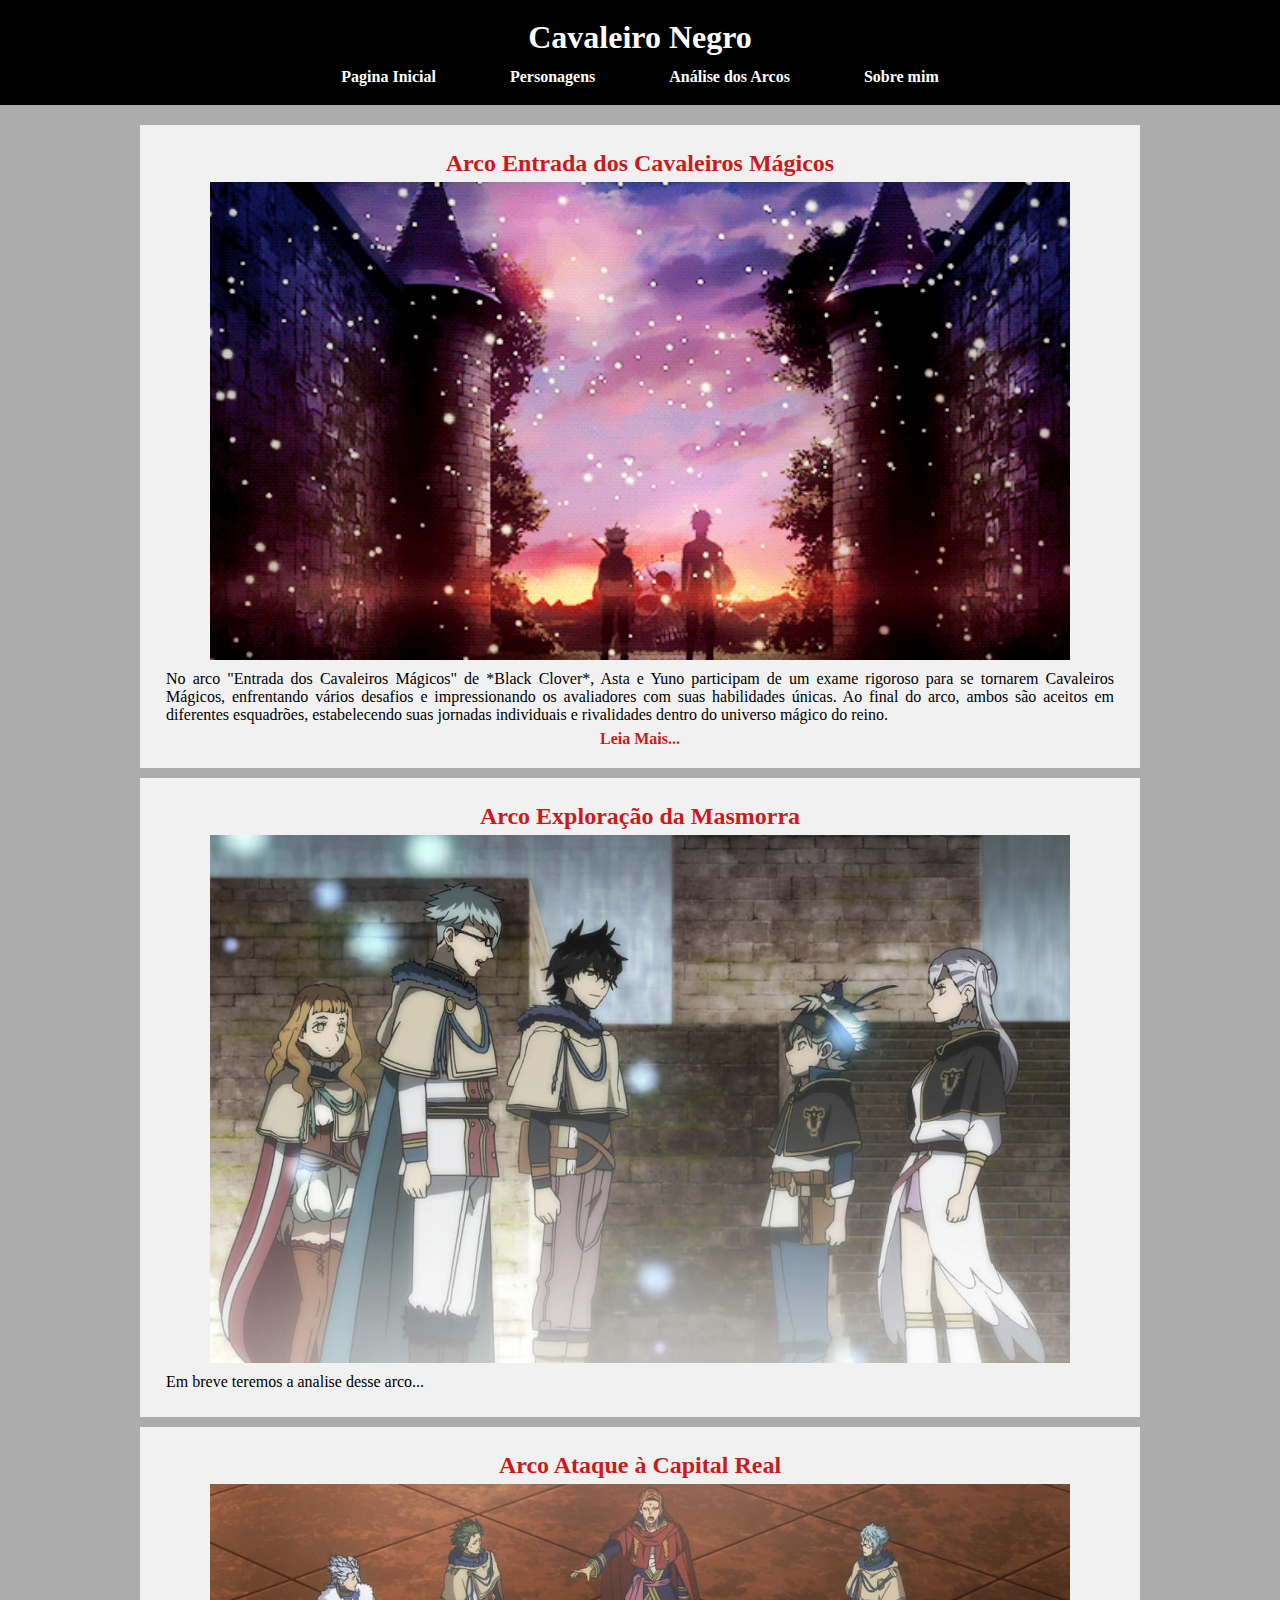
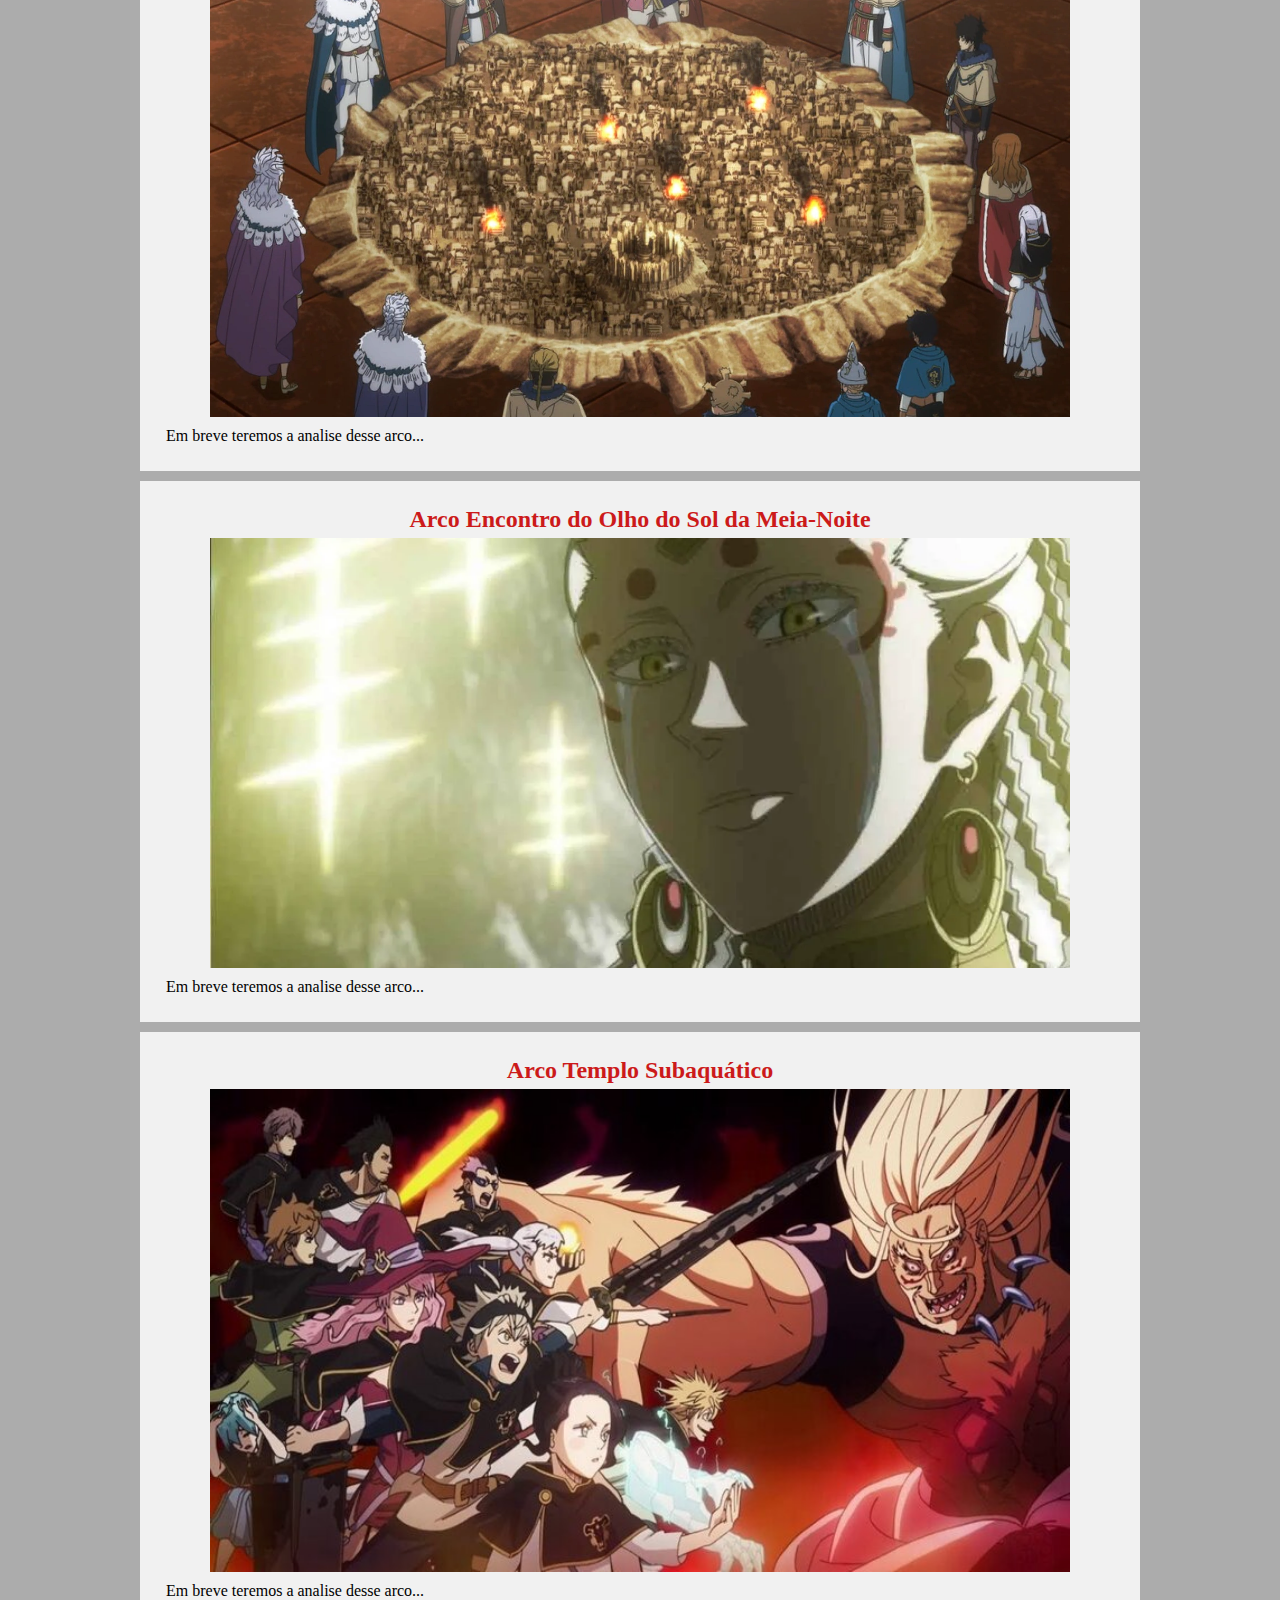
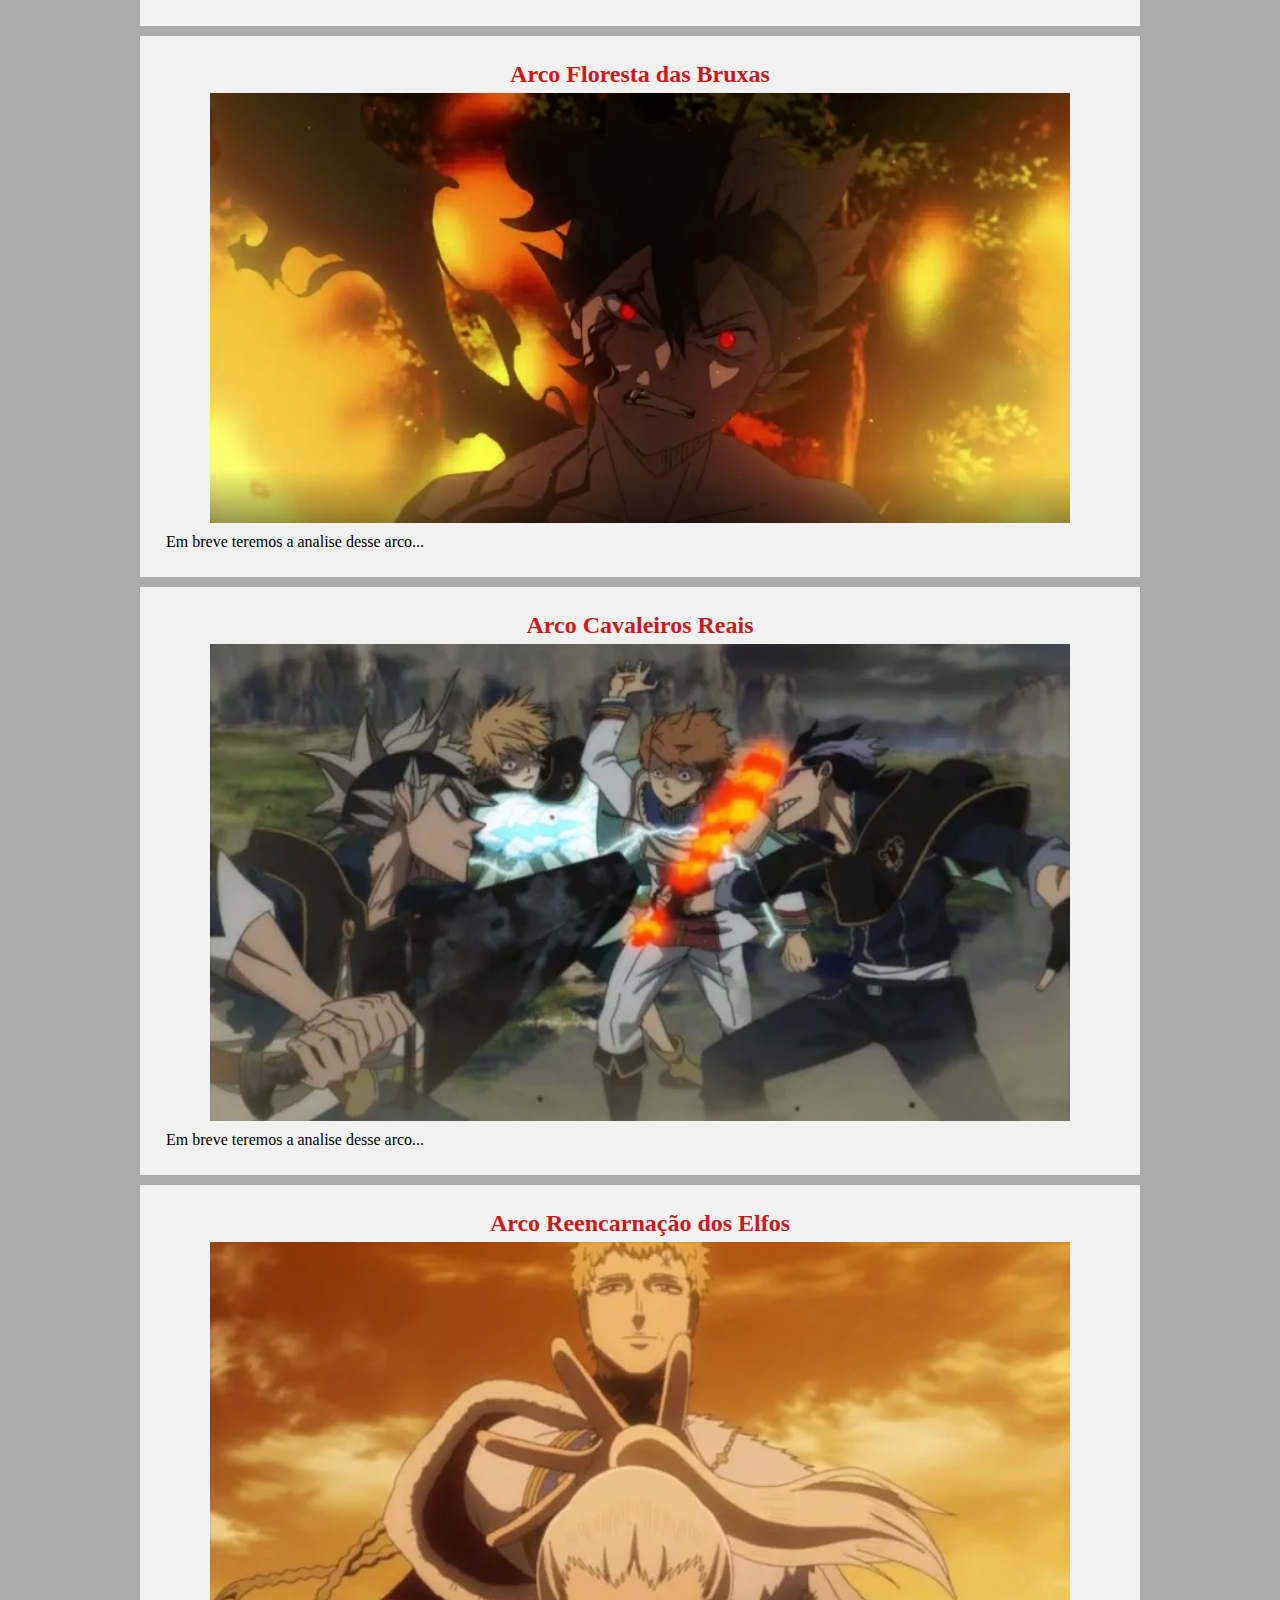
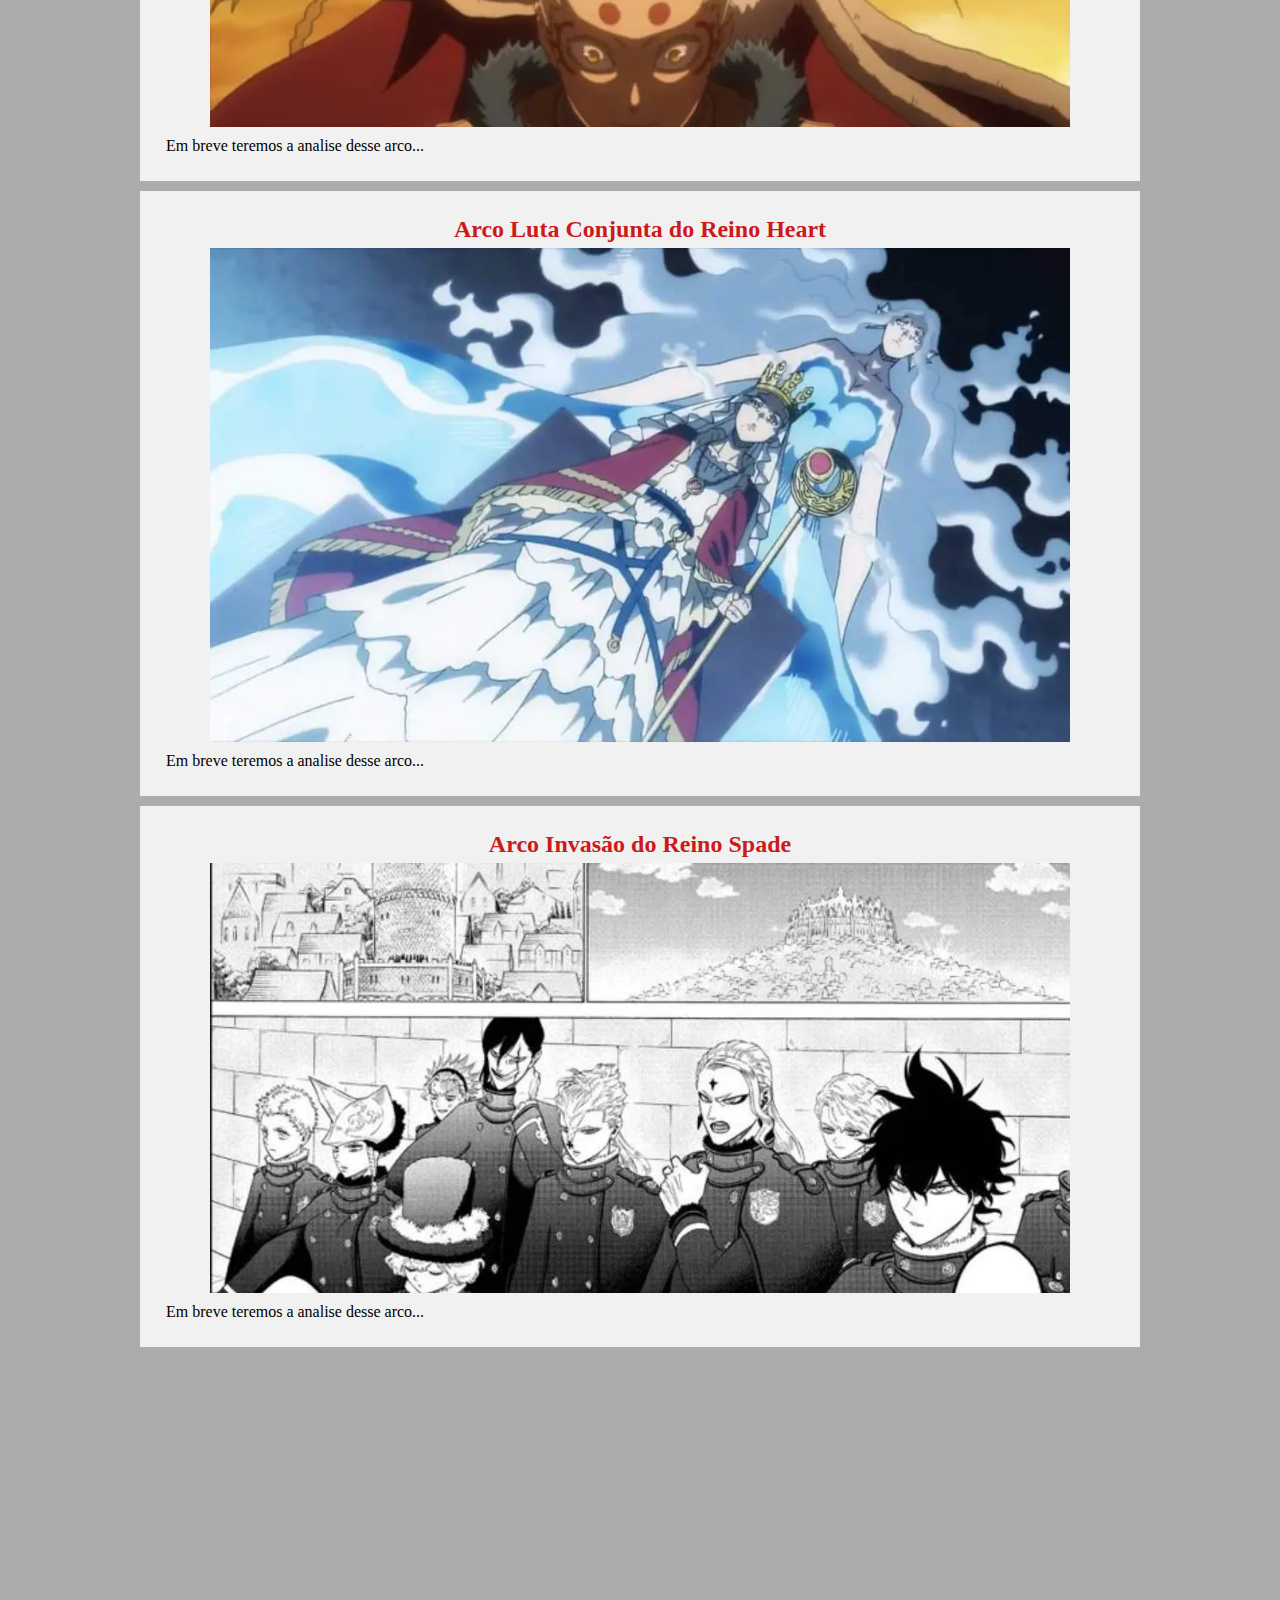
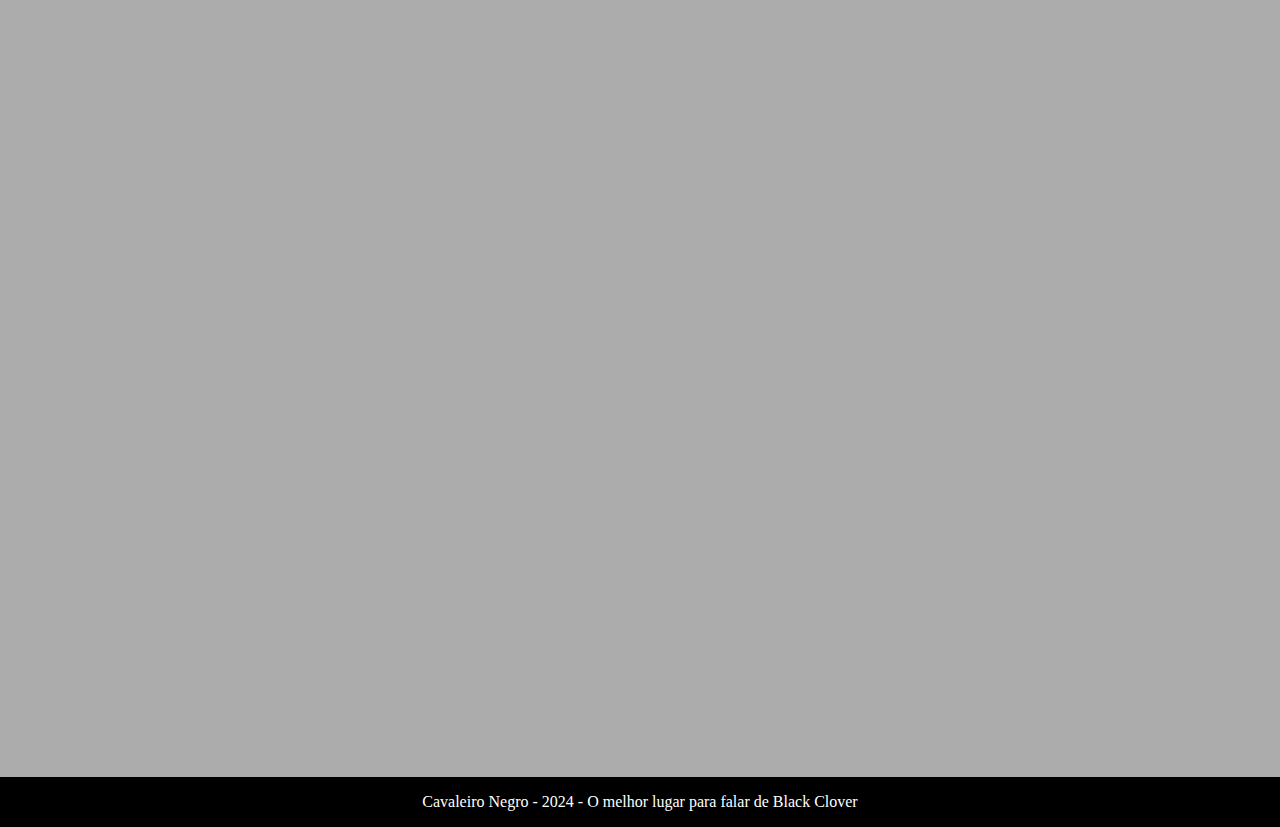
==== analises/analises.html @ 2654dd35 "arquivos" ====
<!DOCTYPE html>
<html lang="pt-br">
<head>
    <meta charset="UTF-8">
    <meta name="viewport" content="width=device-width, initial-scale=1.0">
    <title>Análise dos Arcos</title>
    <link rel="stylesheet" href="../analises/analises.css">
</head>
<body>
    <div class="header">
        <div class="logo">
            <h1><span class="branco">Cavaleiro Negro</span></h1>
        </div>
        <div class="menu">
            <a href="../pagina_inicial.html">Pagina Inicial</a>
            <a href="../personagens/personagens.html">Personagens</a>
            <a href="../analises/analises.html">Análise dos Arcos</a>
            <a href="../sobre_mim/sobre-mim.html">Sobre mim</a>
        </div>
    </div>
    <div class="conteiner">
        <div class="analises_arcos">
             <!--POSTAGENS-->
             <div class="post">
                <h2>Arco Entrada dos Cavaleiros Mágicos</h2>
                <img src="../imagens/arco 1.webp" width="860px">
                <p>No arco "Entrada dos Cavaleiros Mágicos" de *Black Clover*, Asta e Yuno participam de um exame rigoroso para se tornarem Cavaleiros Mágicos, enfrentando vários desafios e impressionando os avaliadores com suas habilidades únicas. Ao final do arco, ambos são aceitos em diferentes esquadrões, estabelecendo suas jornadas individuais e rivalidades dentro do universo mágico do reino.</p>
                <a href="../analises/arcos_analises/arco1.html">Leia Mais...</a>
            </div>
            <div class="post">
                <h2>Arco Exploração da Masmorra</h2>
                
                <img src="../imagens/arco 2.webp" width="860px">
                <p>Em breve teremos a analise desse arco...</p>
                <a href="#"></a>
            </div>
            <div class="post">
                <h2>Arco Ataque à Capital Real</h2>
               
                <img src="../imagens/Arco Ataque à Capital Real.webp" width="860px">
                <p>Em breve teremos a analise desse arco...</p>
                <a href="#"></a>
            </div>
            <div class="post">
                <h2>Arco Encontro do Olho do Sol da Meia-Noite</h2>
                
                <img src="../imagens/eye-of-the-midnight-sun-encounte.webp" width="860px">
                <p>Em breve teremos a analise desse arco...</p>
                <a href="#"></a>
            </div>
            <div class="post">
                <h2>Arco Templo Subaquático</h2>
                
                <img src="../imagens/Arco Templo Subaquático.jpg" width="860px">
                <p>Em breve teremos a analise desse arco...</p>
                <a href="#"></a>
            </div>
            <div class="post">
                <h2>Arco Floresta das Bruxas</h2>
                
                <img src="../imagens/witches-forest-arc.webp" width="860px">
                <p>Em breve teremos a analise desse arco...</p>
                <a href="#"></a>
            </div>
            <div class="post">
                <h2>Arco Cavaleiros Reais</h2>
                
                <img src="../imagens/black-clover-royal-knights-arc.webp" width="860px">
                <p>Em breve teremos a analise desse arco...</p>
                <a href="#"></a>
            </div>
            <div class="post">
                <h2>Arco Reencarnação dos Elfos</h2>
                
                <img src="../imagens/Arco Reencarnação dos Elfos usasrrrr.webp" width="860px">
                <p>Em breve teremos a analise desse arco...</p>
                <a href="#"></a>
            </div>
            <div class="post">
                <h2>Arco Luta Conjunta do Reino Heart</h2>
               
                <img src="../imagens/Arco Luta Conjunta do Reino Heart.webp" width="860px">
                <p>Em breve teremos a analise desse arco...</p>
                <a href="#"></a>
            </div>
            <div class="post">
                <h2>Arco Invasão do Reino Spade</h2>
                
                <img src="../imagens/Arco Invasão do Reino Spade.webp" width="860px">
                <p>Em breve teremos a analise desse arco...</p>
                <a href="#"></a>
            </div>
        </div>
    </div>
    <div class="footer">
        <p>Cavaleiro Negro - 2024 - O melhor lugar para falar de Black Clover</p>
    </div>
</body>
</html>
---- analises/analises.css ----
*{
    margin: 0;
    padding: 0;
}

body{
    background-color: rgb(172, 172, 172);
}

.branco{
    color: white;
}

.header{
    background-color: black;
    padding: 13px;
    text-align: center;
}

a{
    text-decoration: none;
    font-weight: bold;
    color:  rgb(204, 26, 26);
}

.menu, .logo{
    padding: 6px;
    text-align: center;
}

.menu a, .menu a:visited{
    color: white;
    text-decoration: none;
    padding: 8px 35px;
}

.menu a:hover{
    background-color: #FFD700;
    color: black;
}

.conteiner{
    width: 1000px;
    margin: 0 auto;
    padding: 20px;
    
}

.analises-arcos{
    width: 500px;
    float: left;
}

.analises-arcos, p{
    text-align: justify;
    padding: 6px;
    
}

.post{
    padding: 20px;
    margin-bottom: 10px;
    background-color: rgb(241, 241, 241);
    text-align: center;
}

h2{
    color: rgb(204, 26, 26);
    padding: 5px;
}

.data-post{
    font-size: 0.86em;
    margin-bottom: 15px;
    display: block;
}


.footer{
    clear: both;
    background-color: black;
    padding: 10px;
    margin-top: 1000px;
}

.footer p{
    color: white;
    text-align: center;
}
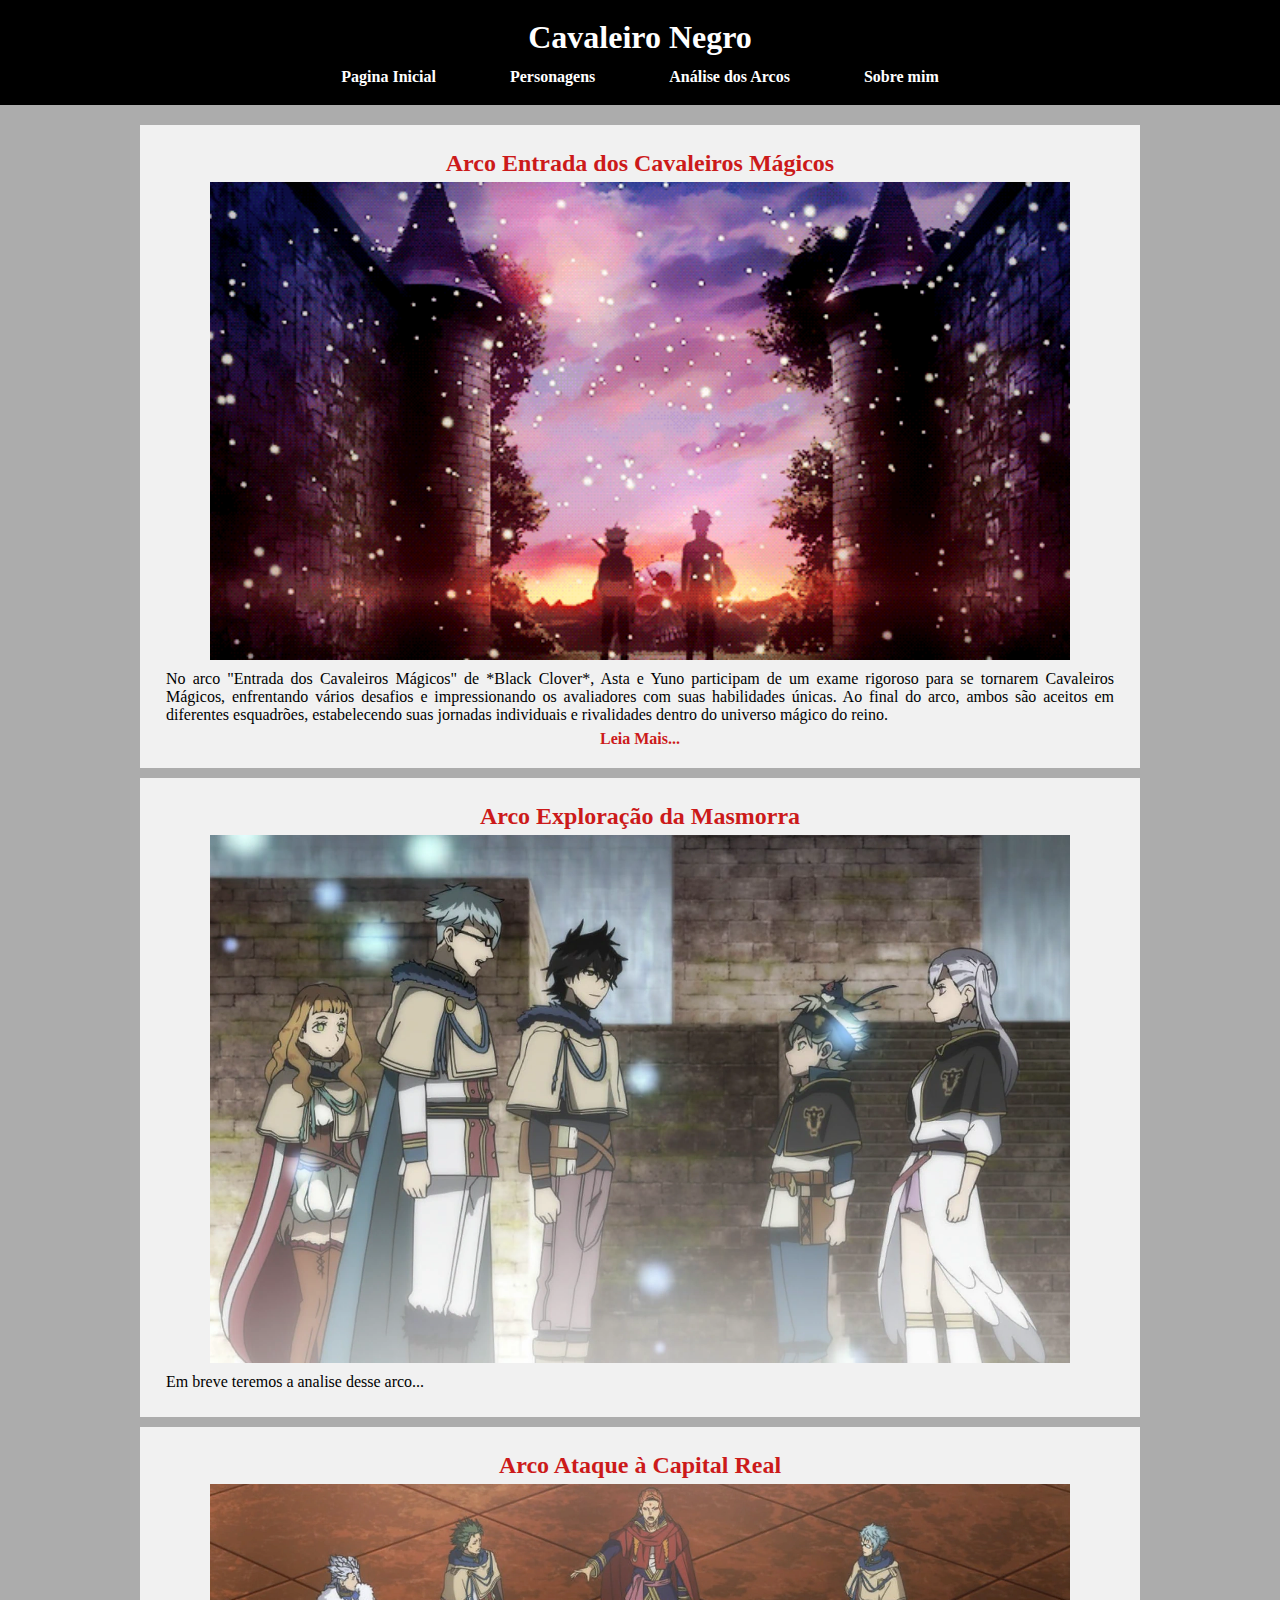
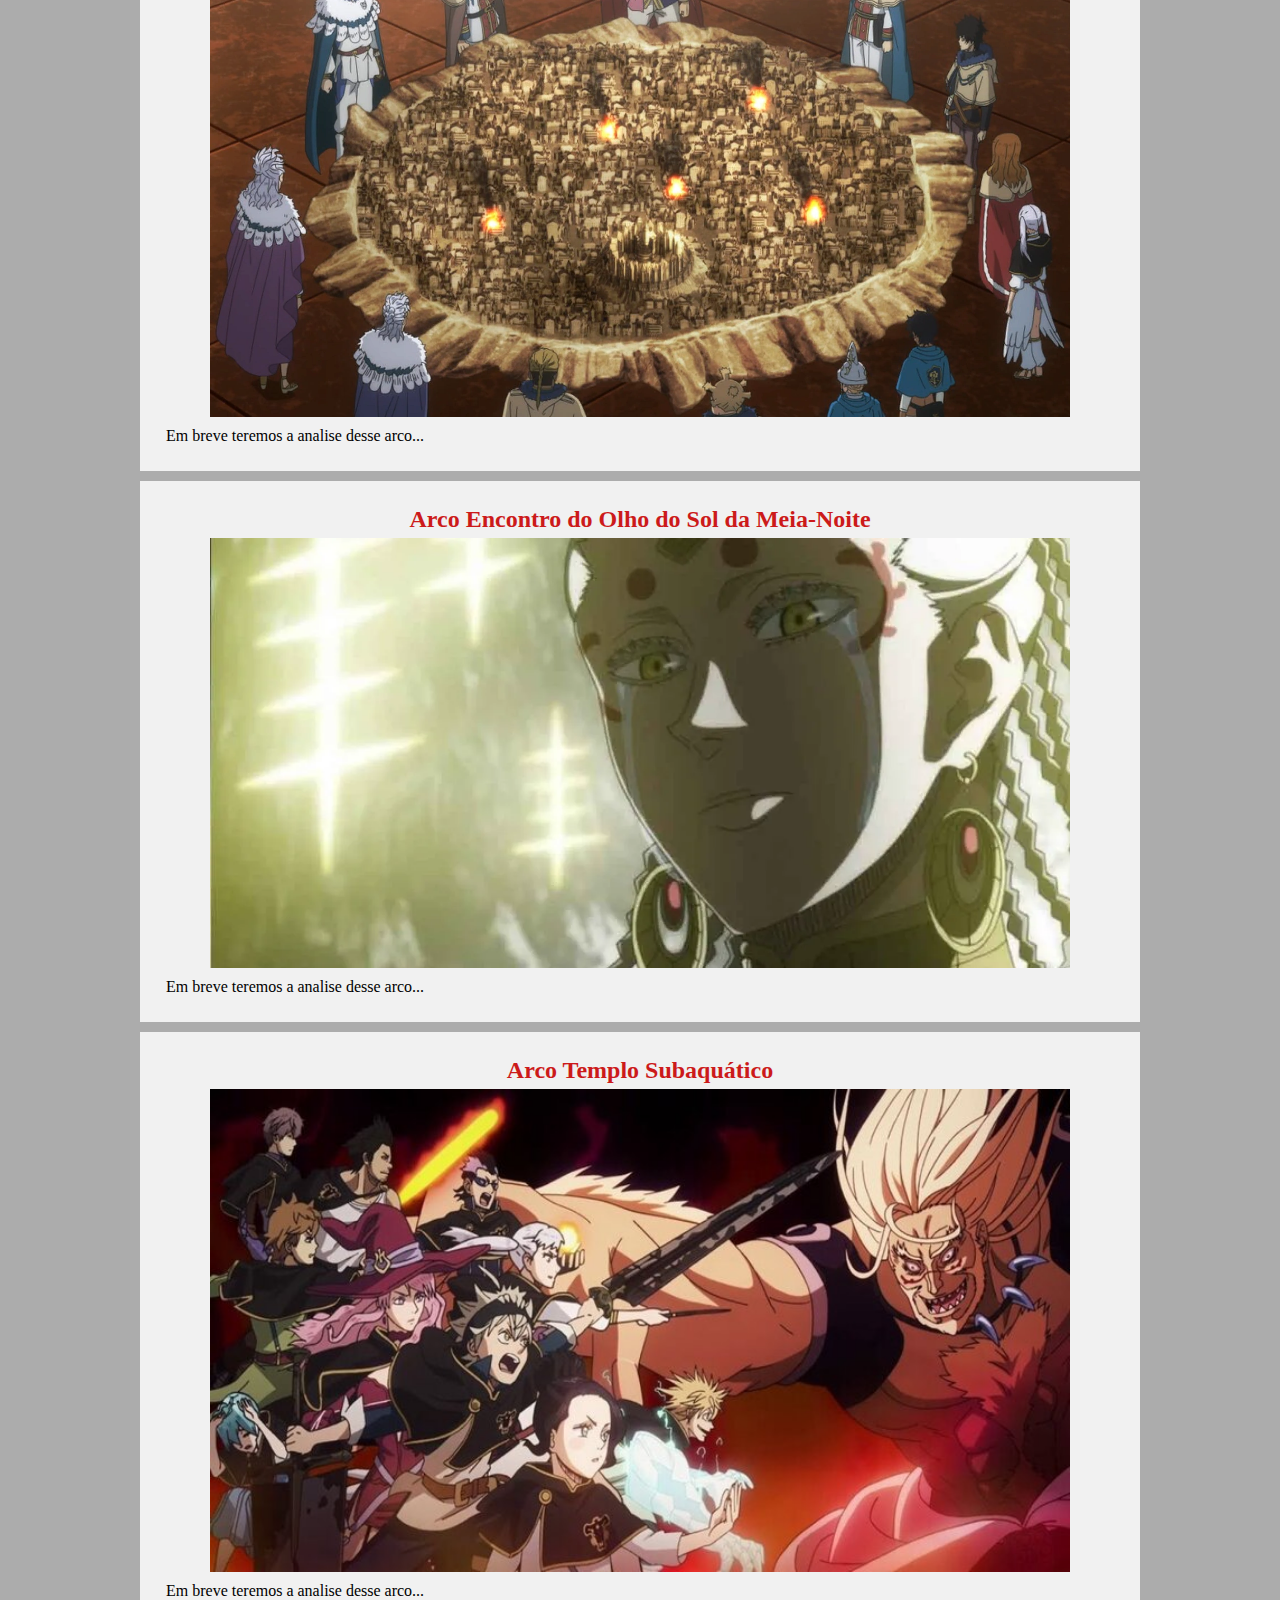
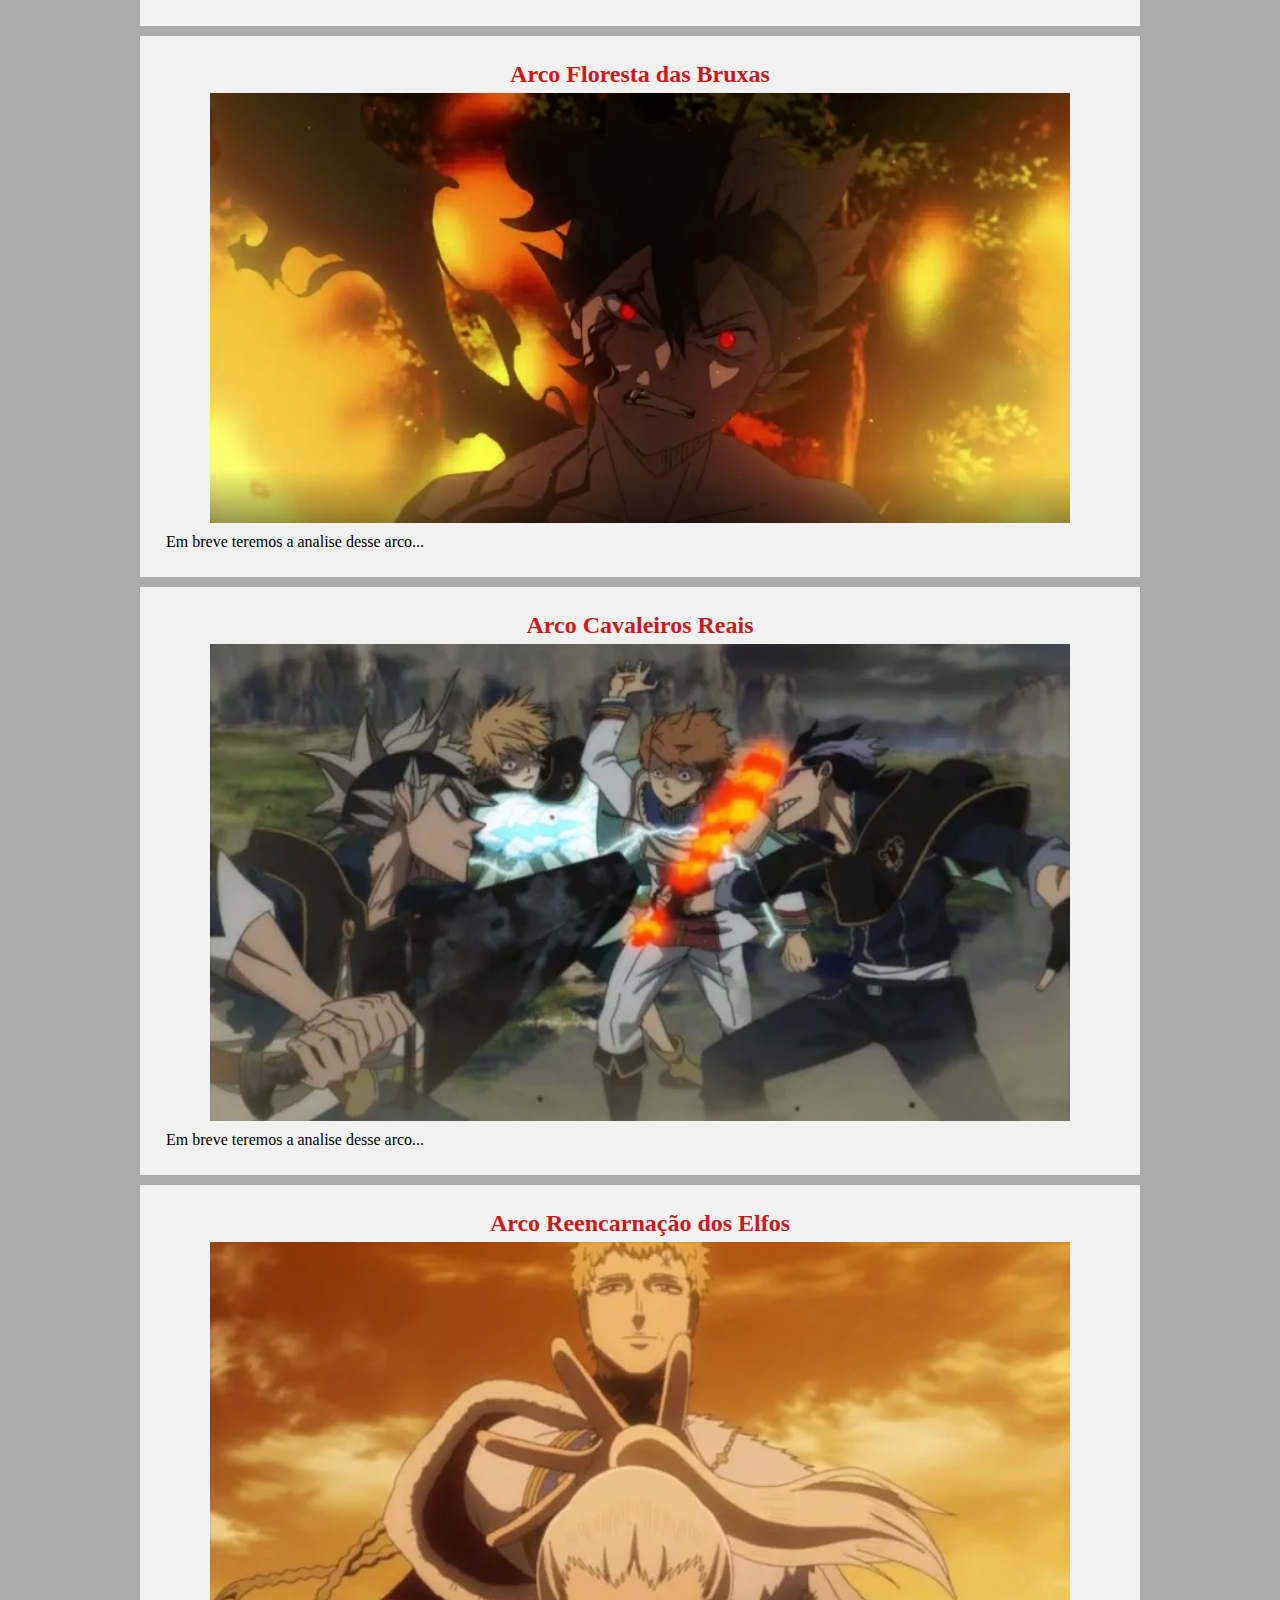
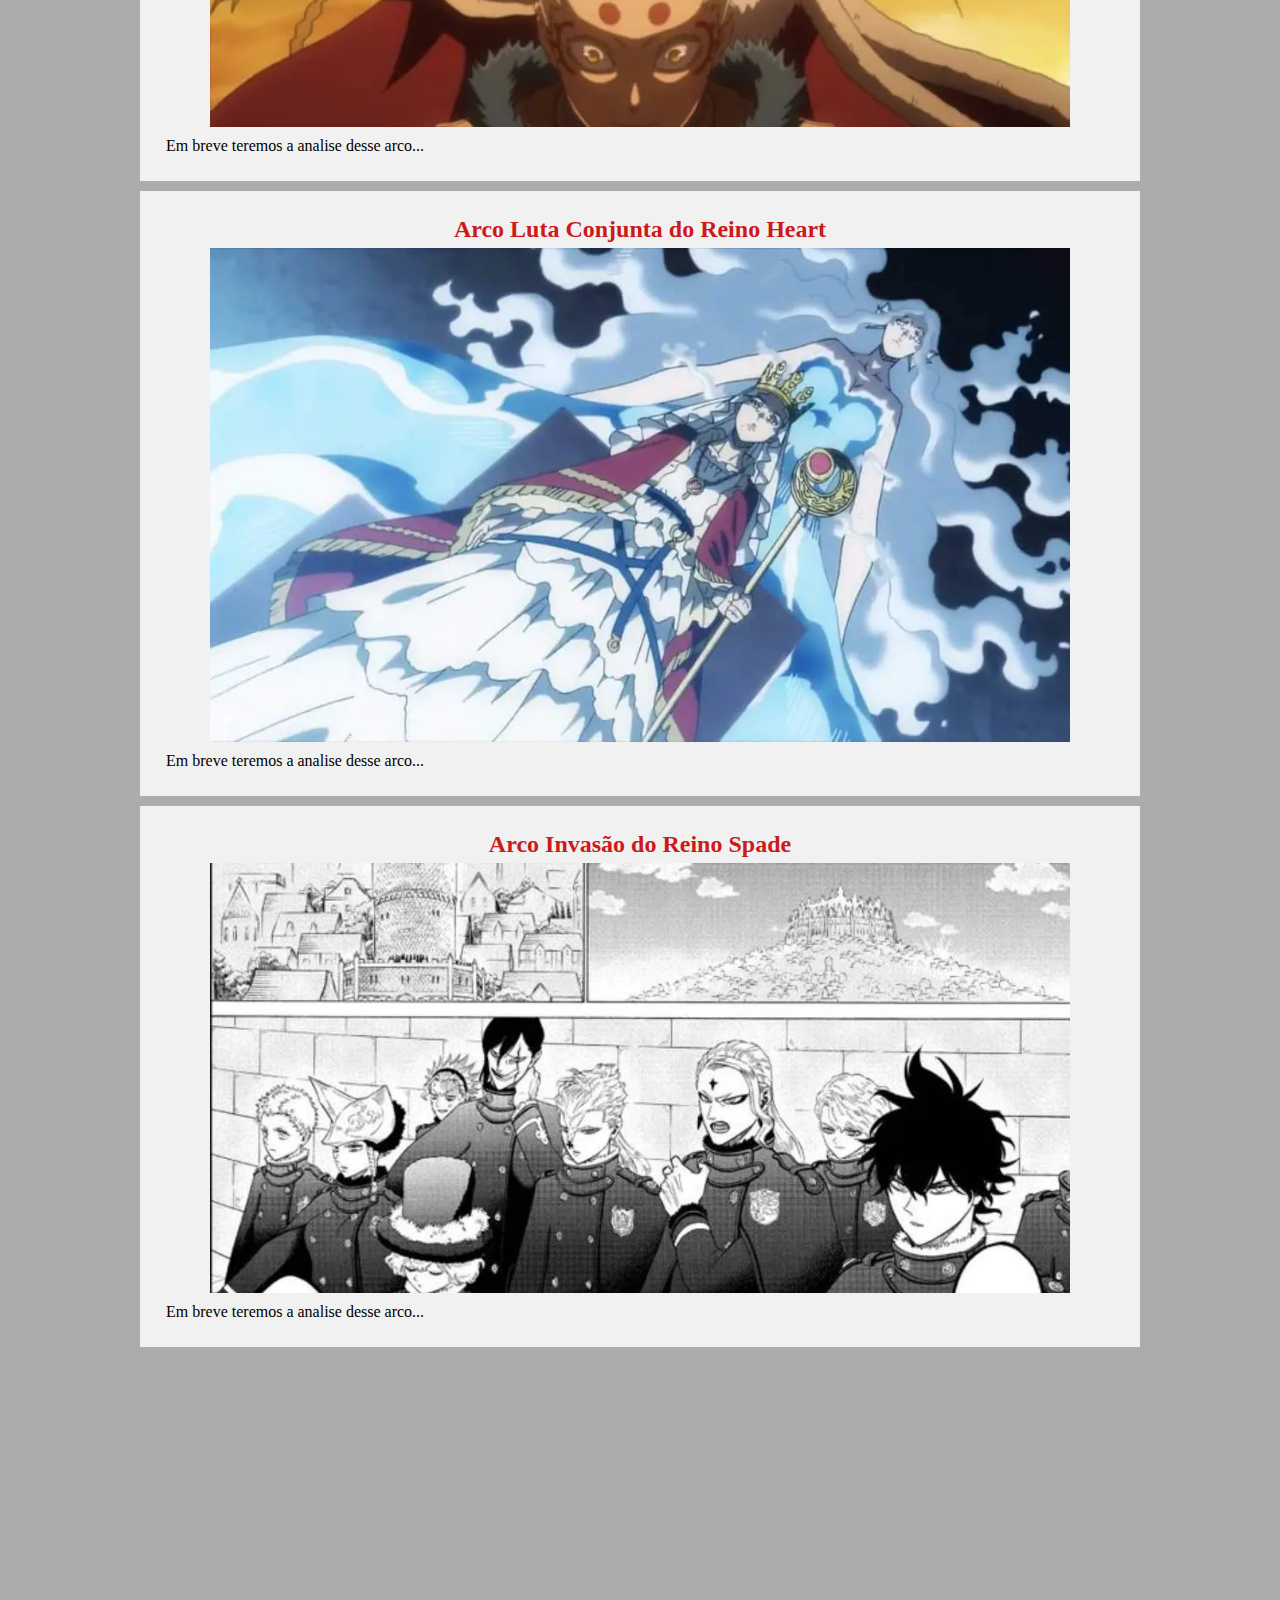
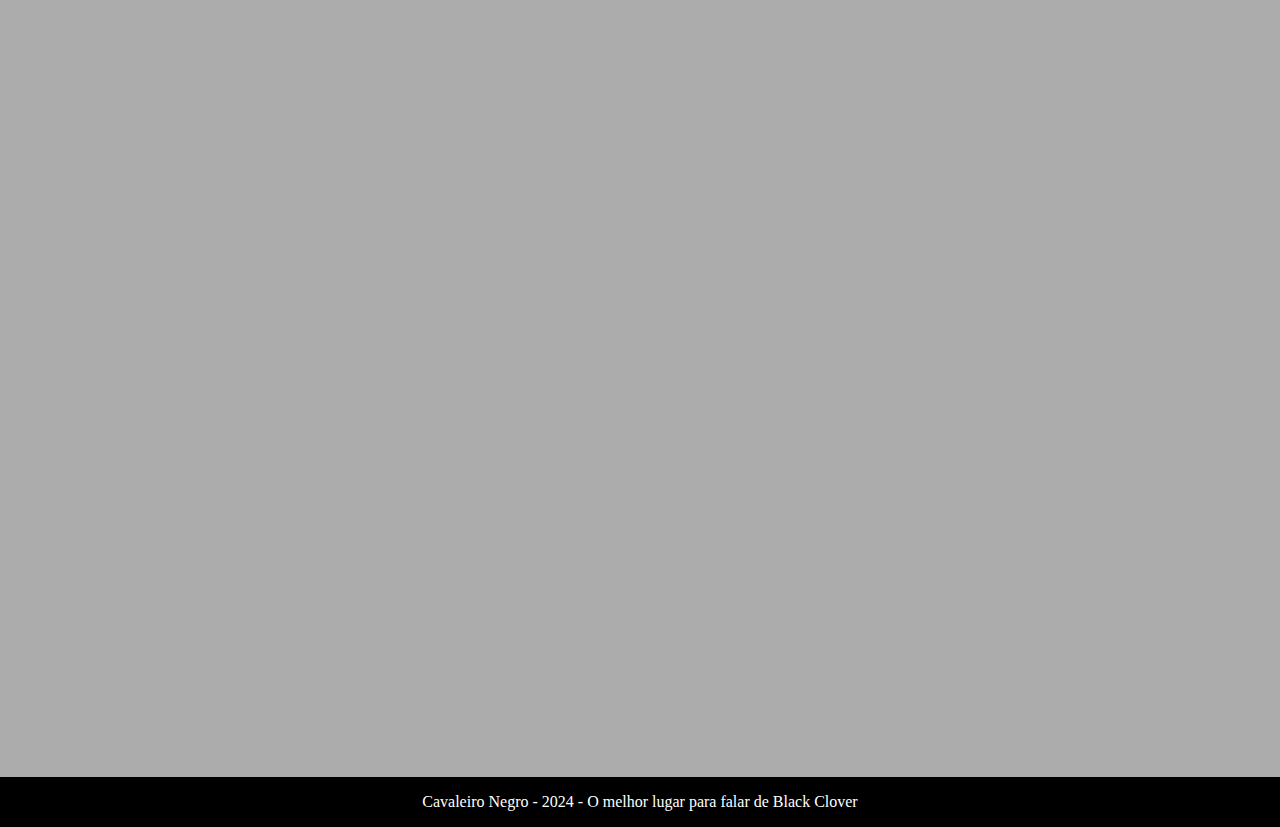
==== commit 000e80b8: "enviar arquivos" ====
--- a/analises/analises.html
+++ b/analises/analises.html
@@ -12,7 +12,7 @@
             <h1><span class="branco">Cavaleiro Negro</span></h1>
         </div>
         <div class="menu">
-            <a href="../pagina_inicial.html">Pagina Inicial</a>
+            <a href="../index.html">Pagina Inicial</a>
             <a href="../personagens/personagens.html">Personagens</a>
             <a href="../analises/analises.html">Análise dos Arcos</a>
             <a href="../sobre_mim/sobre-mim.html">Sobre mim</a>
